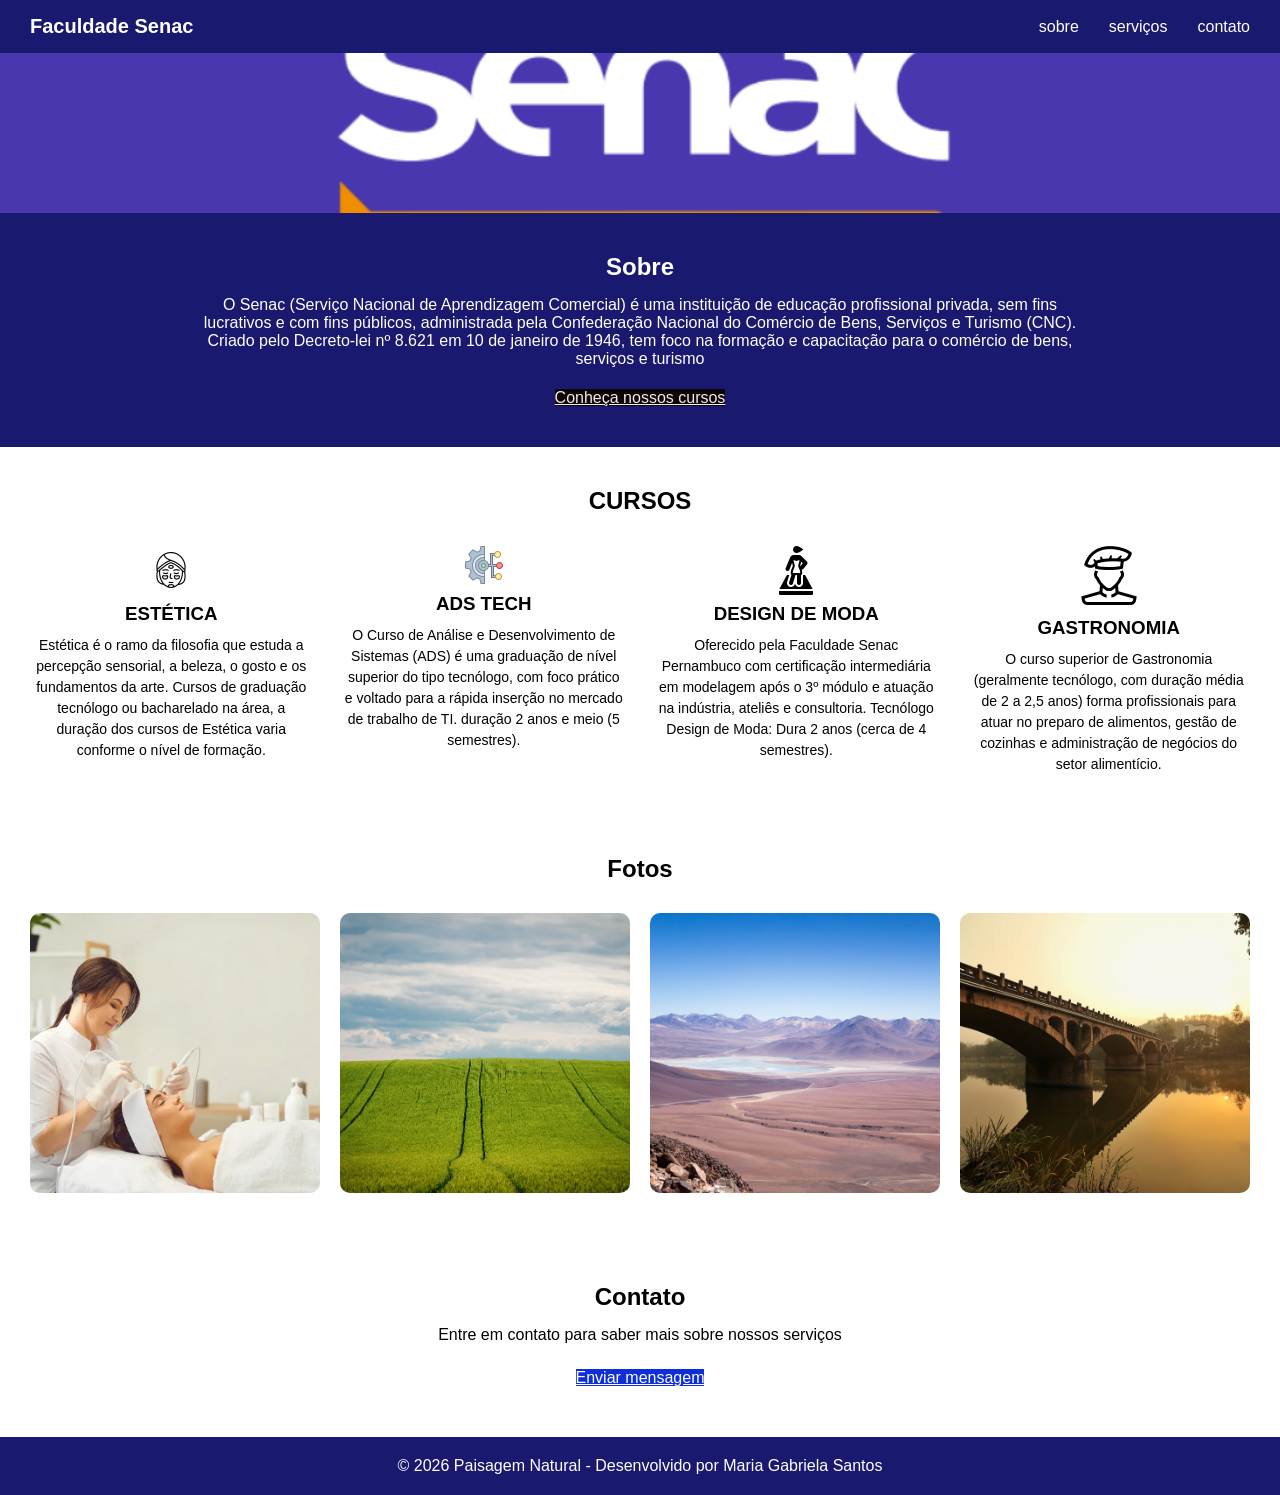
==== index.html @ c4cf2f86 "Add files via upload" ====
<!DOCTYPE html>
<html lang="pt-br">
<head>
    <meta charset="UTF-8">
    <meta name="viewport" content="width=device-width, initial-scale=1.0">
    <title>Document</title>
    <link rel="stylesheet"
    href="estiloexterno.css">
    <link rel="stylesheet"
    href="https://cdnjs.cloudflare.com/ajax/libs/font-awesome/6.5.2/css/all.min.css">
</head>
<body>
    <header class="topo" id="topo"> 
        <a href="#topo" class="logo">Faculdade Senac</a>
        <nav class="menu">
            <a href="#sobre">sobre</a>
            <a href="#servicos">serviços</a>
            <a href="#contato"> contato</a>
        </nav>
    </header>
<section class="hero">
       
        </section>

        <section class="sobre" id="sobre">
            <h2>Sobre</h2>
           <p>O Senac (Serviço Nacional de Aprendizagem Comercial) é uma instituição de educação profissional privada, sem fins lucrativos e com fins públicos, administrada pela Confederação Nacional do Comércio de Bens, Serviços e Turismo (CNC). Criado pelo Decreto-lei nº 8.621 em 10 de janeiro de 1946, tem foco na formação e capacitação para o comércio de bens, serviços e turismo</p>
          <a href="#contato" class="botao botao-branco">Conheça nossos cursos</a>
        </section>

    <section class="servicos" id="servicos">
        <h2> CURSOS</h2>
        <div class="servicos-grade">
            <div class="servico">
                 <i class=""></i>
                 <link rel="">
                 <img src="imagenspag/icons8-cosmetologia-50.png">
                 <h3>ESTÉTICA</h3>
                 <p>Estética é o ramo da filosofia que estuda a percepção sensorial, a beleza, o gosto e os fundamentos da arte.
                 Cursos de graduação tecnólogo ou bacharelado na área,  a duração dos cursos de Estética varia conforme o nível de formação.</p>
            </div>
           <div class="servico">
            <i class=""></i>
            <img src="imagenspag/icons8-tecnologia-40.png"> 
            <h3>ADS TECH</h3>
            <p>O Curso de Análise e Desenvolvimento de Sistemas (ADS) é uma graduação de nível superior do tipo tecnólogo, com foco prático e voltado para a rápida inserção no mercado de trabalho de TI. 
           duração 2 anos e meio (5 semestres).
            </p>
           </div>
        <div class="servico">
            <i class=""></i>
            <img src="imagenspag/icons8-modelo-50.png">
            <h3>DESIGN DE MODA</h3>
            <p> Oferecido pela Faculdade Senac Pernambuco com certificação intermediária em modelagem após o 3º módulo e atuação na indústria, ateliês e consultoria.
                Tecnólogo Design de Moda: Dura 2 anos (cerca de 4 semestres).
            </p>
        </div>
        <div class="servico">
            <i class=""></i>
            <img src="imagenspag/icons8-cozinheiro-64.png">
            <h3> GASTRONOMIA</h3>
            <p> O curso superior de Gastronomia (geralmente tecnólogo, com duração média de 2 a 2,5 anos) forma profissionais para atuar no preparo de alimentos, gestão de cozinhas e administração de negócios do setor alimentício.</p>
        </div>
    </section>
    <section class="fotos" id="fotos">
        <h2> Fotos</h2>
        <div class="galeria">
            <img src="imagenspag/estetica-e-cosmetica.webp">
            <img src="imagenspag/grama.jpg"
            alt="Fotografia profissional">
            <img src="imagenspag/montanha.jpg"
            alt="Fotografia profissional">
            <img src="imagenspag/ponte.jpg"
            alt="Fotografia profissional">
        </div>
    </section>
    <section class="contato" id="contato">
        <h2> Contato</h2>
        <p> Entre em contato para saber mais 
            sobre nossos serviços</p>
            <a href="malito:contato@email.com" class="botao botao-azul">
                Enviar mensagem
            </a>
    </section>
    <footer>
        <p>&COPY; 2026 Paisagem Natural - Desenvolvido por Maria Gabriela Santos</p>
    </footer>
</body>
</html>
---- estiloexterno.css ----
*{
    margin: 0;
    padding: 0;
    box-sizing: border-box;
}

html{
    scroll-behavior: smooth;
}

body{
    font-family: arial,sans-serif;
}
.topo{
    background-color: #191970;
    display: flex;
    justify-content: space-between;
    align-items: center;
    padding: 15px 30px;
}
.logo{
    color: white;
    text-decoration: none;
    font-size: 20px;
    font-weight: bold;
}
.menu{
    display: flex;
    gap: 30px;
}
.menu a{
    color: white;
    text-decoration: none;
}
.hero{
    background-image: url(imagenspag/destaque-senac-2.png);
    background-size: cover;
    background-position: center;
    color: white;
    text-align: center;
    padding: 80px 30px;
}
.hero h1{
    font-size: 36px;
    margin-bottom: 20px;
}
.hero p{
    max-width: 800px;
    margin: 0 auto 20px;
}

.botao-azul{
    background-color: #0e2ddd;
    color: white
}
.sobre{
    background-color: #191970;
    color: white;
    text-align: center;
    padding: 40px 30px;
}
.sobre h2{
    margin-bottom: 15px;
}
.sobre p{
    max-width: 900px;
    margin: 0 auto 21px;
}
.botao-branco{
    background-color: rgb(14, 5, 5);
    color:#eeecee
}
.servicos{
    text-align: center;
    padding: 40px 30px;
}
.servicos h2{
    margin-bottom: 30px;
}
.servicos-grade{
    display: grid;
    grid-template-columns: repeat(4,1fr);
    gap: 30px;
}
.servicos{
    text-align: center;
}
.servicos i{
    font-size: 40px;
    margin-bottom: 15px;
}
.servicos h3{
    margin-bottom: 10px;
}
.servicos p{
    font-size: 14px;
    line-height: 1.5;
}
.servicos i{
    font-size: 35px;
    color: #191970;
    margin-bottom: 15px;
}
.fotos{
    text-align: center;
    padding: 40px 30px;
}
.fotos h2{
    margin-bottom: 30px;
}
.galeria{
    display: grid;
    grid-template-columns: repeat(4,1fr);
    gap: 20px;
}
.galeria img{
    width: 100%;
    height: 200%;
    object-fit: cover;
    border-radius: 10px;
    transition: transform 0.36a;
}
.galeria img:hover{
    transition: scale(1.05);
}
.contato{
    text-align: center;
    padding: 50px 30px;
}
.contato h2{
    margin-bottom: 15px;
}
.contato p{
    margin-bottom: 25px;
}
footer{
    background-color: #191970;
    color: white;
    text-align: center;
    padding: 20px;
}
.fotos img{
    width: 100%;
    height: 280px;
    object-fit: cover;
}
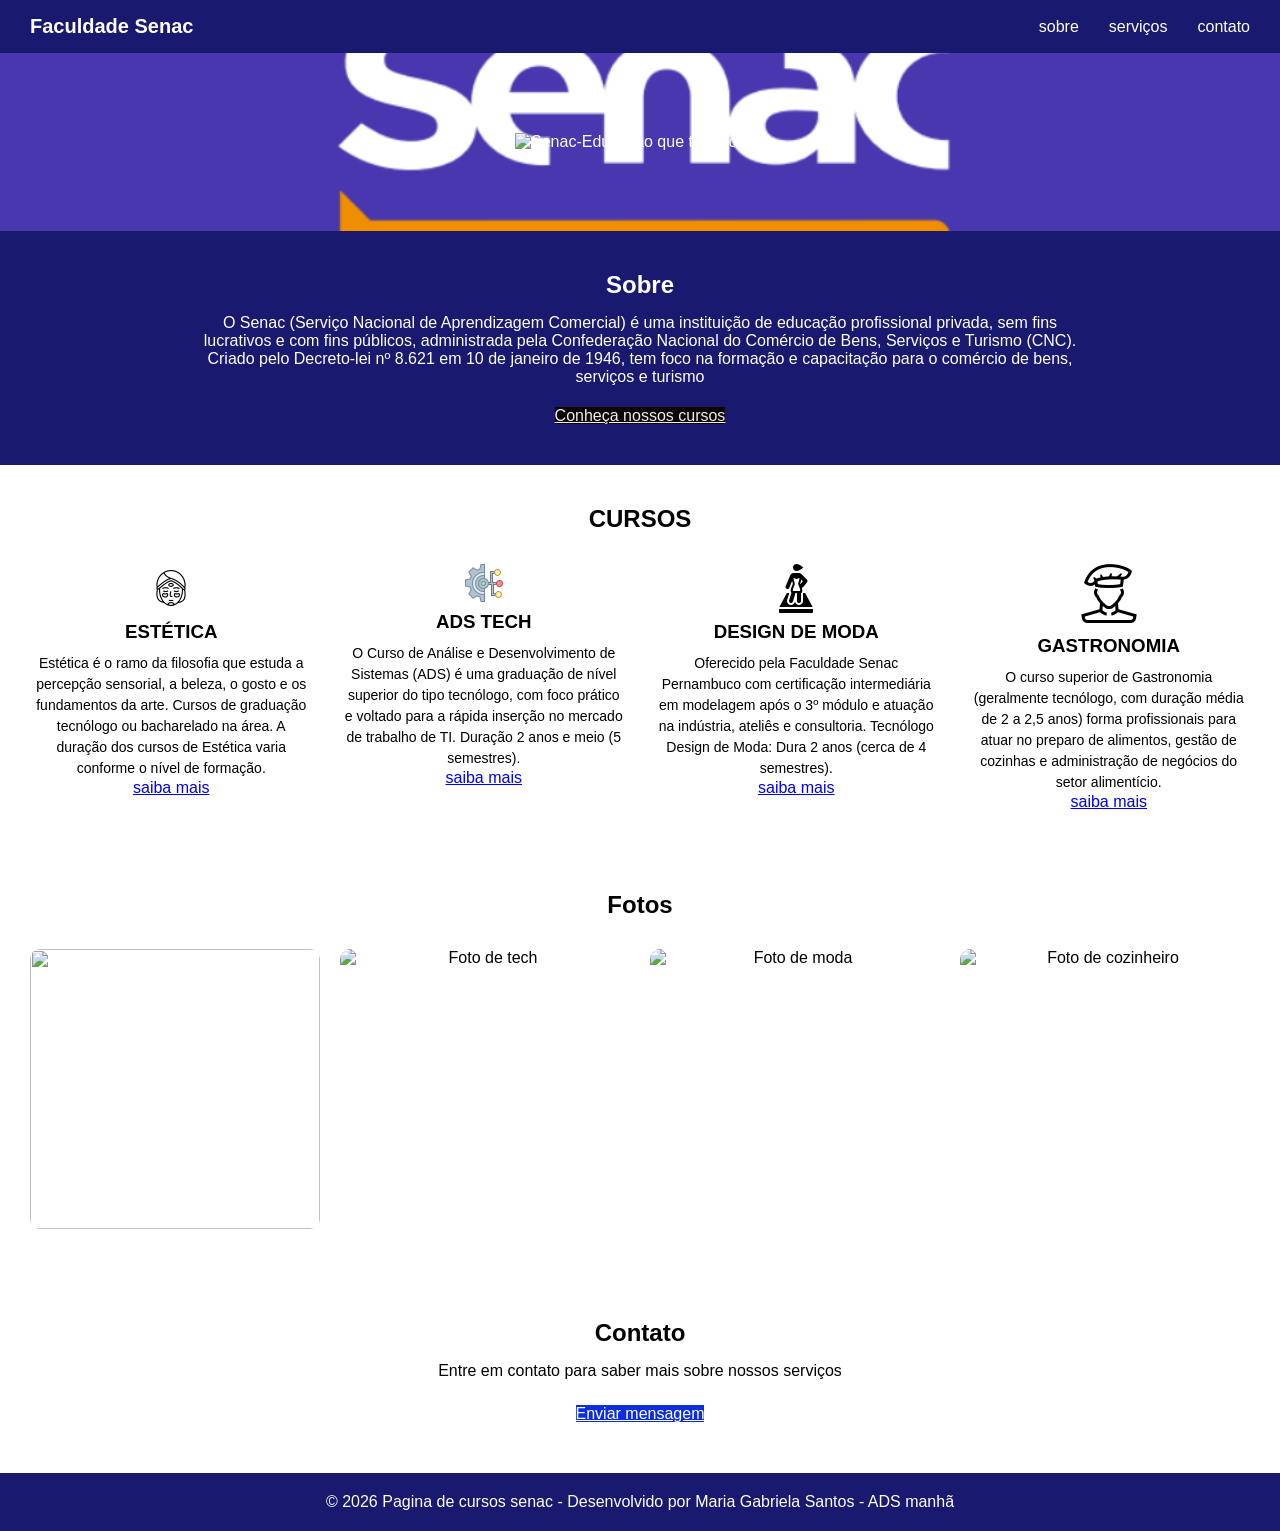
==== commit 8abe0637: "Revise index.html for updated content and layout Updated HTML structure and content for the Senac co" ====
--- a/index.html
+++ b/index.html
@@ -19,6 +19,7 @@
         </nav>
     </header>
 <section class="hero">
+       <img src="senac banner.jpg" alt="Senac-Educação que transforma">
        
         </section>
 
@@ -34,44 +35,49 @@
             <div class="servico">
                  <i class=""></i>
                  <link rel="">
-                 <img src="imagenspag/icons8-cosmetologia-50.png">
+                 <img src="icons8-cosmetologia-50.png">
                  <h3>ESTÉTICA</h3>
                  <p>Estética é o ramo da filosofia que estuda a percepção sensorial, a beleza, o gosto e os fundamentos da arte.
-                 Cursos de graduação tecnólogo ou bacharelado na área,  a duração dos cursos de Estética varia conforme o nível de formação.</p>
+                 Cursos de graduação tecnólogo ou bacharelado na área.
+                  A duração dos cursos de Estética varia conforme o nível de formação.</p>
+                  <a href="#contato" class="saiba mais"> saiba mais</a>
             </div>
            <div class="servico">
             <i class=""></i>
-            <img src="imagenspag/icons8-tecnologia-40.png"> 
+            <img src="icons8-tecnologia-40.png"> 
             <h3>ADS TECH</h3>
             <p>O Curso de Análise e Desenvolvimento de Sistemas (ADS) é uma graduação de nível superior do tipo tecnólogo, com foco prático e voltado para a rápida inserção no mercado de trabalho de TI. 
-           duração 2 anos e meio (5 semestres).
+           Duração 2 anos e meio (5 semestres).
             </p>
+            <a href="#contato" class="saiba mais"> saiba mais</a>
            </div>
         <div class="servico">
             <i class=""></i>
-            <img src="imagenspag/icons8-modelo-50.png">
+            <img src="icons8-modelo-50.png">
             <h3>DESIGN DE MODA</h3>
             <p> Oferecido pela Faculdade Senac Pernambuco com certificação intermediária em modelagem após o 3º módulo e atuação na indústria, ateliês e consultoria.
                 Tecnólogo Design de Moda: Dura 2 anos (cerca de 4 semestres).
             </p>
+            <a href="#contato" class="saiba mais"> saiba mais</a>
         </div>
         <div class="servico">
             <i class=""></i>
-            <img src="imagenspag/icons8-cozinheiro-64.png">
+            <img src="icons8-cozinheiro-64.png">
             <h3> GASTRONOMIA</h3>
             <p> O curso superior de Gastronomia (geralmente tecnólogo, com duração média de 2 a 2,5 anos) forma profissionais para atuar no preparo de alimentos, gestão de cozinhas e administração de negócios do setor alimentício.</p>
+            <a href="#contato" class="saiba mais"> saiba mais</a>
         </div>
     </section>
     <section class="fotos" id="fotos">
         <h2> Fotos</h2>
         <div class="galeria">
-            <img src="imagenspag/estetica-e-cosmetica.webp">
-            <img src="imagenspag/grama.jpg"
-            alt="Fotografia profissional">
-            <img src="imagenspag/montanha.jpg"
-            alt="Fotografia profissional">
-            <img src="imagenspag/ponte.jpg"
-            alt="Fotografia profissional">
+            <img src="https://encrypted-tbn0.gstatic.com/images?q=tbn:ANd9GcSqF2sC93c1rxUQGEWzOs4JpjSmgTDTEQoEz_SwGuzwITxg-oOUFnKYp6Mq&s=10">
+            <img src="https://encrypted-tbn0.gstatic.com/images?q=tbn:ANd9GcT9OfWh75BLqAjGuwvMh_5HG4_uOahojbHAkI1el9Zpce9GVEZb2ifqWWEG&s=10"
+            alt="Foto de tech">
+            <img src="https://encrypted-tbn0.gstatic.com/images?q=tbn:ANd9GcS50lacvUW1rYkfBu48-L8J26aOHZshubTCne8qc5r4fA&s=10"
+            alt="Foto de moda ">
+            <img src="https://wordpress-cms-gc-prod-assets.quero.space/uploads/2019/01/gastronomia-2.jpg"
+            alt="Foto de cozinheiro">
         </div>
     </section>
     <section class="contato" id="contato">
@@ -83,7 +89,7 @@
             </a>
     </section>
     <footer>
-        <p>&COPY; 2026 Paisagem Natural - Desenvolvido por Maria Gabriela Santos</p>
+        <p>&COPY; 2026 Pagina de cursos senac - Desenvolvido por Maria Gabriela Santos - ADS manhã </p>
     </footer>
 </body>
-</html>+</html>
